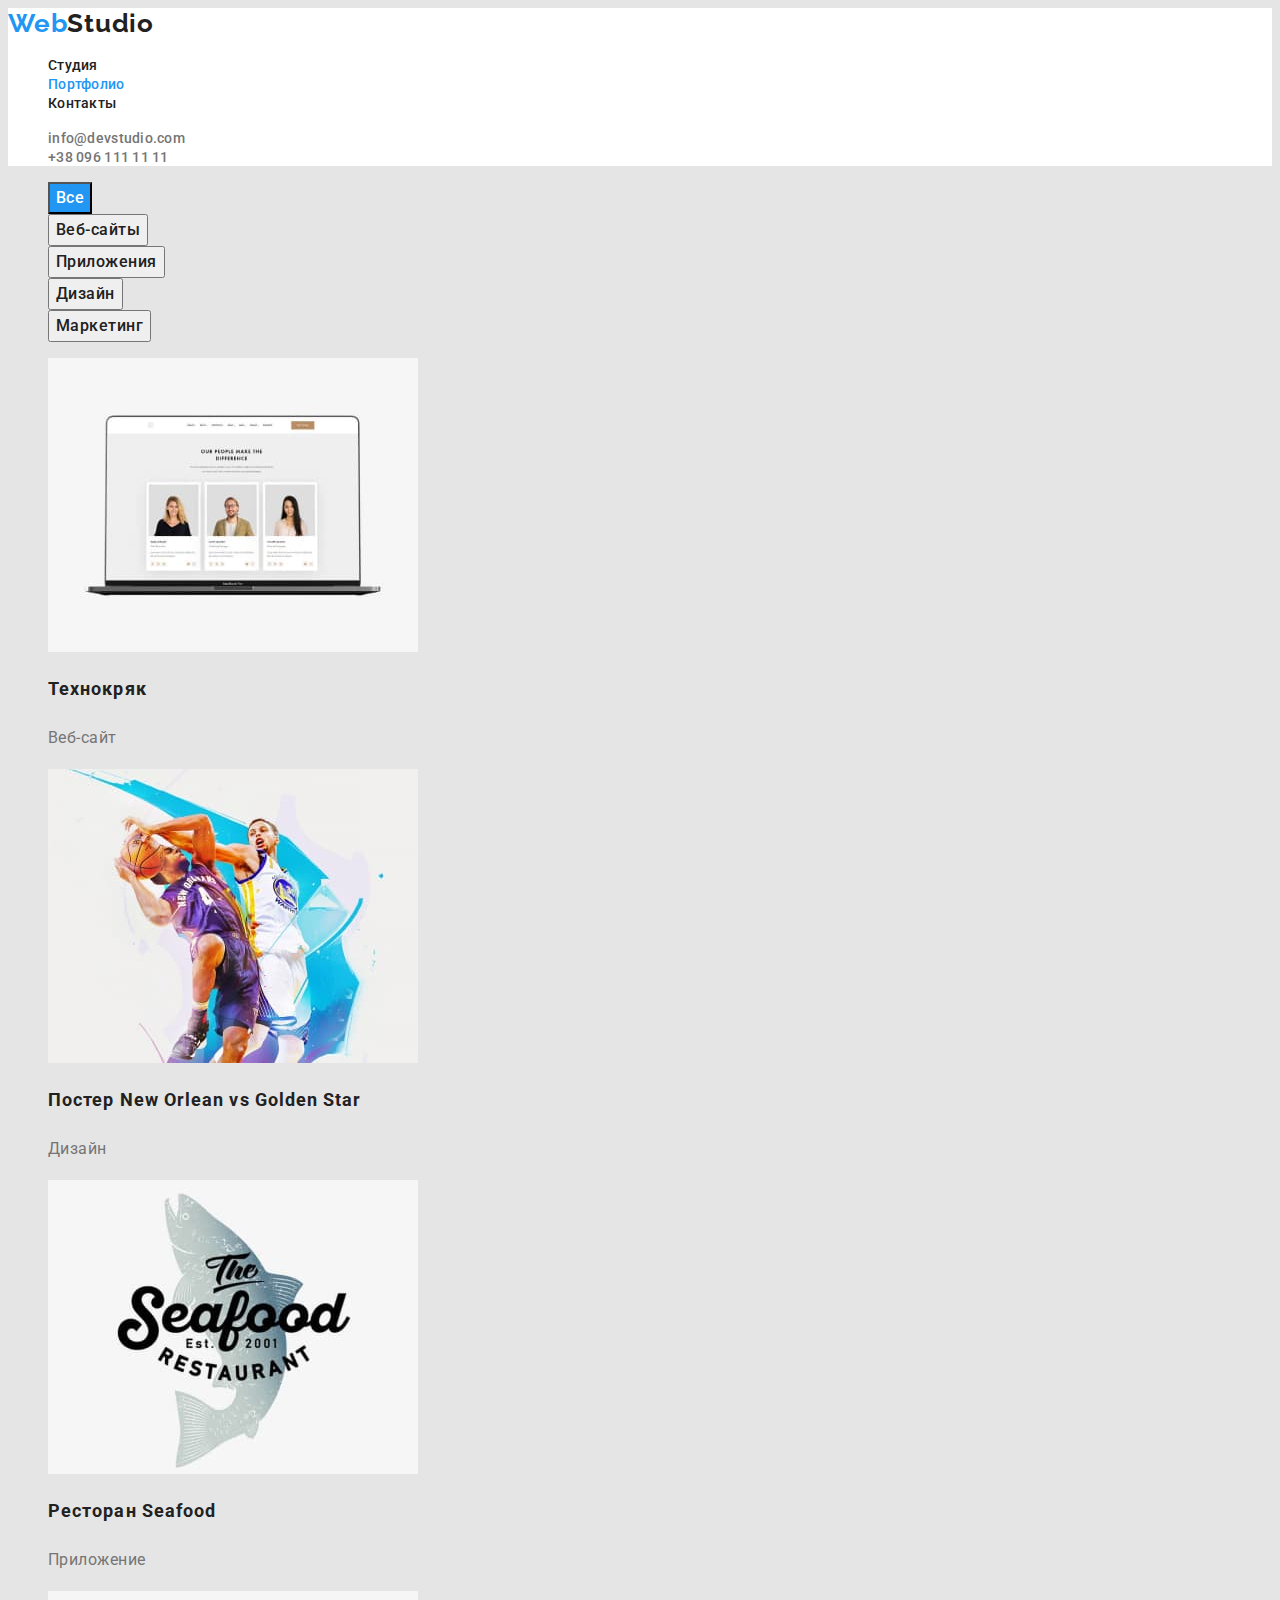
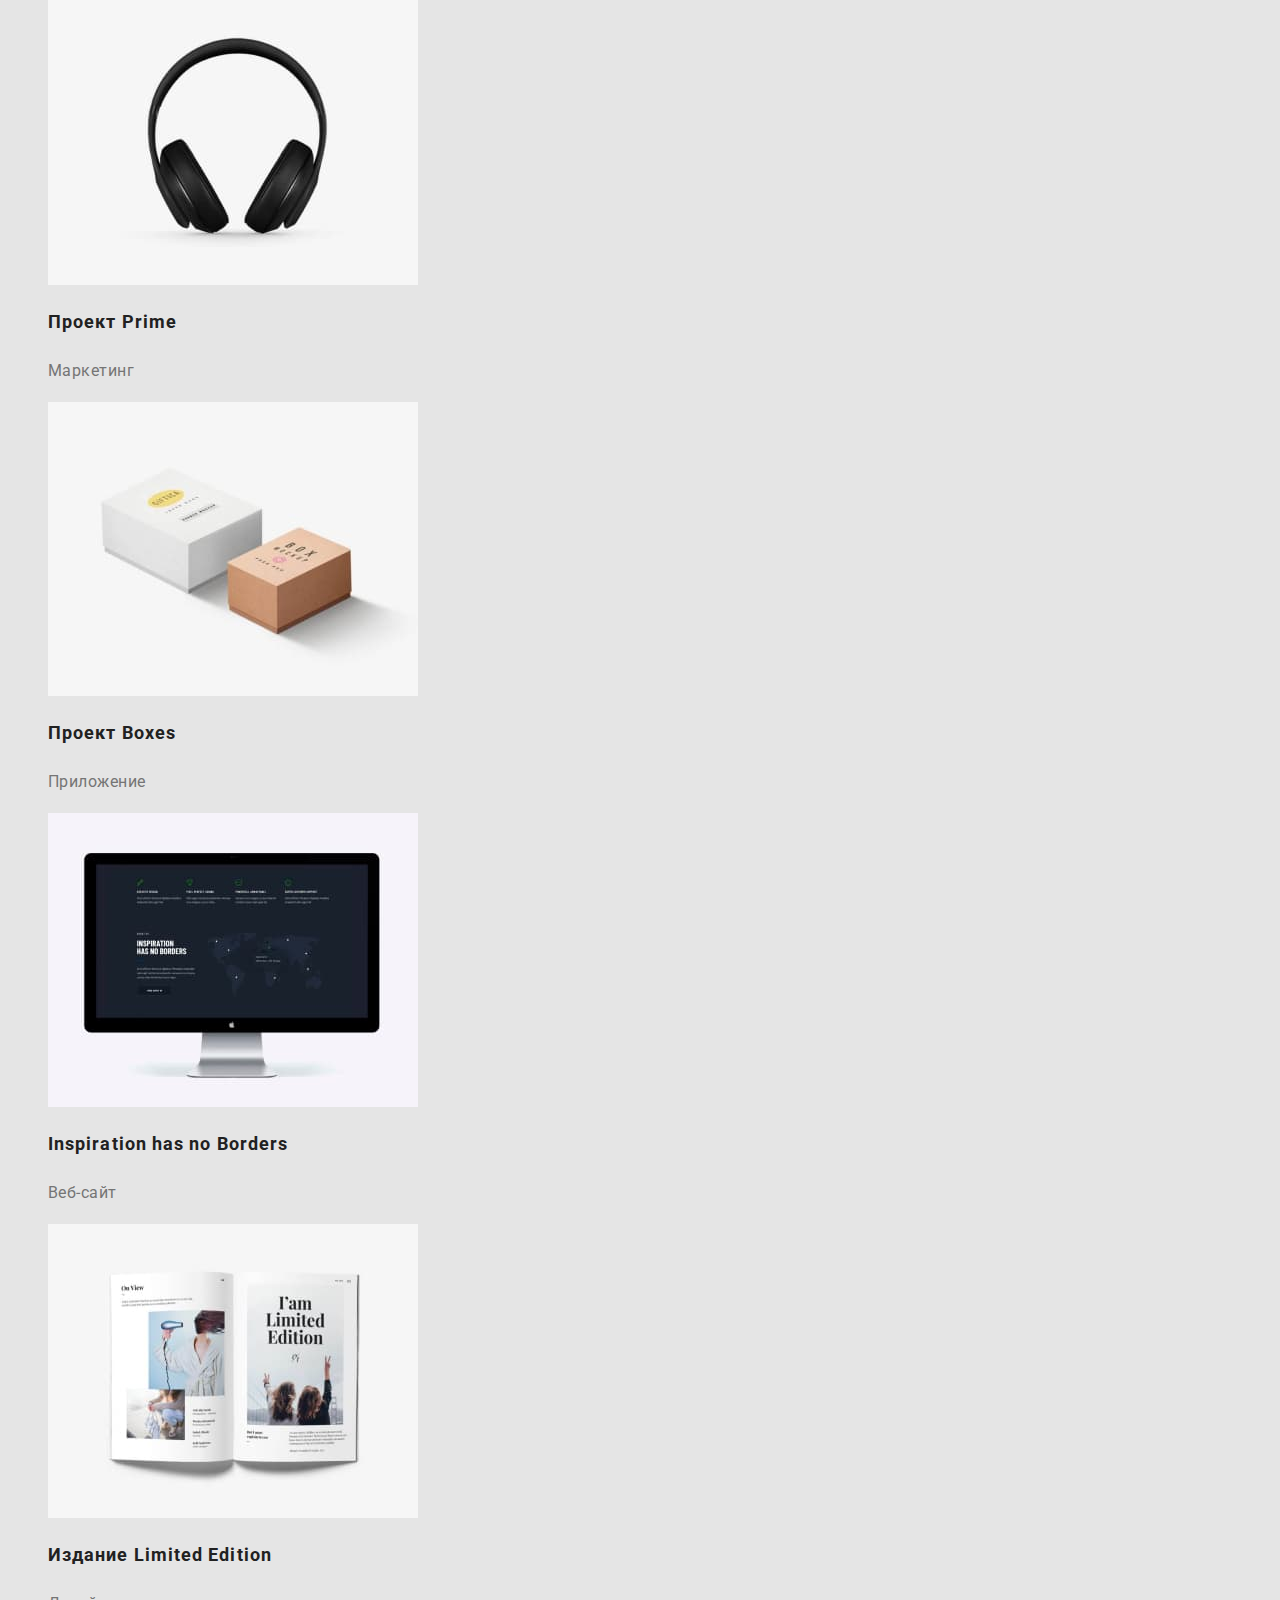
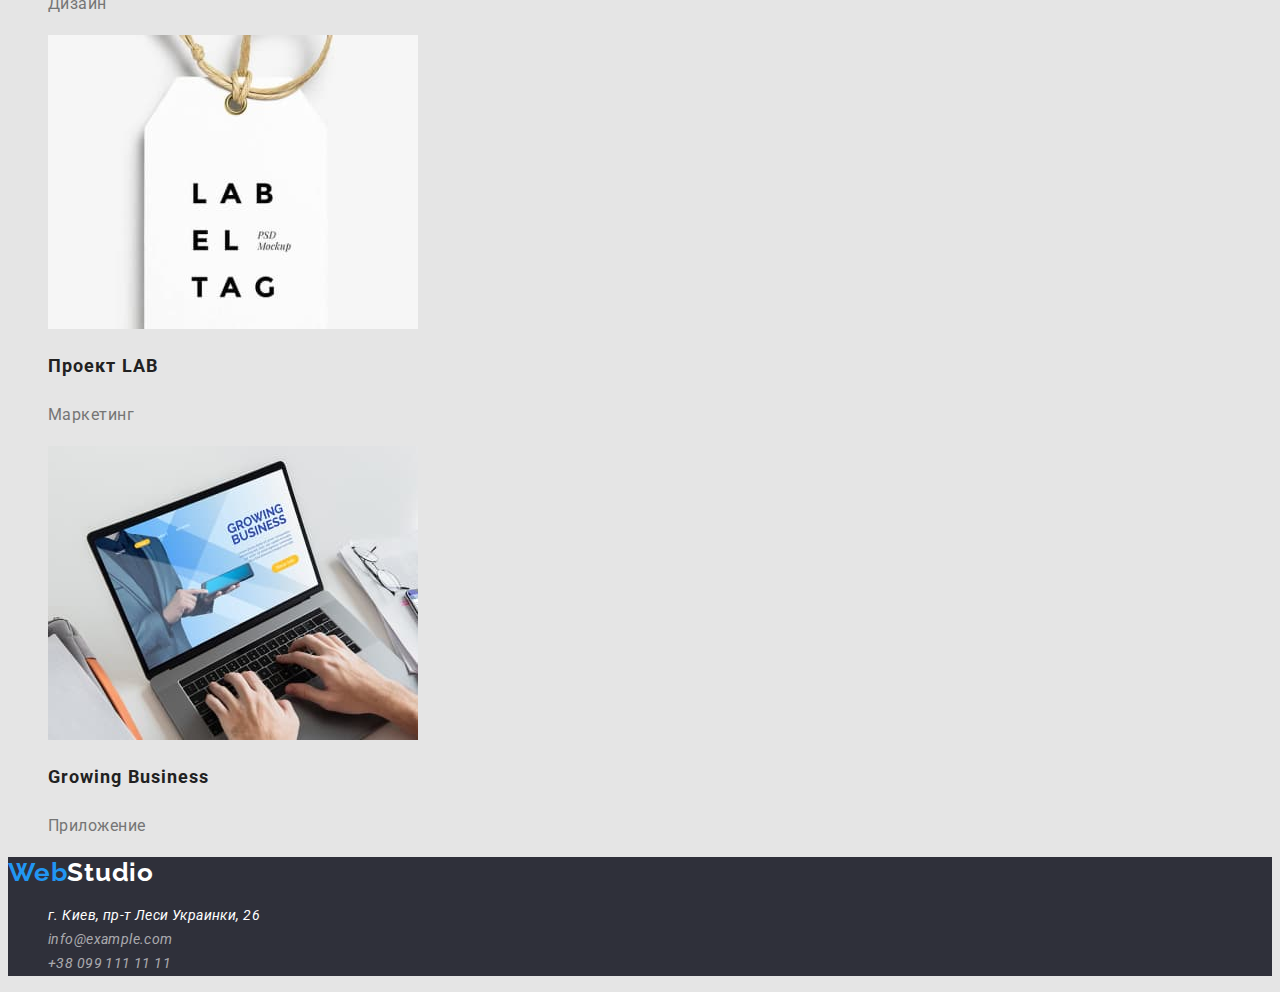
==== portfolio.html @ dfc26072 "ready file" ====
<!DOCTYPE html>
<html lang="ru">
  <head>
    <meta charset="UTF-8" />
    <meta http-equiv="X-UA-Compatible" content="IE=edge" />
    <meta name="viewport" content="width=device-width, initial-scale=1.0" />
    <link rel="preconnect" href="https://fonts.googleapis.com" />
    <link rel="preconnect" href="https://fonts.gstatic.com" crossorigin />
    <link
      href="https://fonts.googleapis.com/css2?family=Raleway:wght@700&family=Roboto:wght@400;500;700;900&display=swap"
      rel="stylesheet"
    />
    <title>Студия</title>
    <link rel="stylesheet" href="./css/styles.css" />
  </head>
  <body>
    <header class="header">
      <a href="" lang="en" class="logo"
        >Web<span class="logo-span">Studio</span></a
      >
      <nav class="header-nav">
        <ul class="header-list">
          <li><a href="./index.html" class="header-link">Студия</a></li>
          <li>
            <a href="./portfolio.html" class="header-link current">Портфолио</a>
          </li>
          <li>
            <a href="" class="header-link">Контакты</a>
          </li>
        </ul>
      </nav>
      <ul class="contacts">
        <li>
          <a href="mailto:info@devstudio.com" class="contact-link"
            >info@devstudio.com</a
          >
        </li>
        <li>
          <a href="tel:+380961111111" class="contact-link">+38 096 111 11 11</a>
        </li>
      </ul>
    </header>
    <main>
      <section class="portfolio">
        <h1 class="visually-hidden">Портфолио</h1>
        <ul class="portfolio-nav">
          <li><button type="button" class="button active">Все</button></li>
          <li><button type="button" class="button">Веб-сайты</button></li>
          <li><button type="button" class="button">Приложения</button></li>
          <li><button type="button" class="button">Дизайн</button></li>
          <li><button type="button" class="button">Маркетинг</button></li>
        </ul>
        <ul class="portfolio-list">
          <li>
            <img src="./images/techno.jpg" alt="техно" width="370" />
            <h2 class="portfolio-title">Технокряк</h2>
            <p class="portfolio-text">Веб-сайт</p>
          </li>
          <li>
            <img src="./images/star.jpg" alt="дизайн" width="370" />
            <h2 class="portfolio-title">Постер New Orlean vs Golden Star</h2>
            <p class="portfolio-text">Дизайн</p>
          </li>
          <li>
            <img src="./images/restaurant.jpg" alt="ресторан" width="370" />
            <h2 class="portfolio-title">Ресторан Seafood</h2>
            <p class="portfolio-text">Приложение</p>
          </li>
          <li>
            <img src="./images/marketing.jpg" alt="маркетинг" width="370" />
            <h2 class="portfolio-title">Проект Prime</h2>
            <p class="portfolio-text">Маркетинг</p>
          </li>
          <li>
            <img src="./images/application.jpg" alt="приложение" width="370" />
            <h2 class="portfolio-title">Проект Boxes</h2>
            <p class="portfolio-text">Приложение</p>
          </li>
          <li>
            <img src="./images/site.jpg" alt="сайт" width="370" />
            <h2 class="portfolio-title">Inspiration has no Borders</h2>
            <p class="portfolio-text">Веб-сайт</p>
          </li>
          <li>
            <img src="./images/design.jpg" alt="дизайн" width="370" />
            <h2 class="portfolio-title">Издание Limited Edition</h2>
            <p class="portfolio-text">Дизайн</p>
          </li>
          <li>
            <img src="./images/marketing2.jpg" alt="маркетинг2" width="370" />
            <h2 class="portfolio-title">Проект LAB</h2>
            <p class="portfolio-text">Маркетинг</p>
          </li>
          <li>
            <img
              src="./images/application2.jpg"
              alt="приложение2"
              width="370"
            />
            <h2 class="portfolio-title">Growing Business</h2>
            <p class="portfolio-text">Приложение</p>
          </li>
        </ul>
      </section>
    </main>

    <footer class="footer">
      <a href="" lang="en" class="logo"
        >Web<span class="logo-span-footer">Studio</span></a
      >
      <address>
        <ul class="address">
          <li>
            <a
              href="https://www.google.com.ua/maps/place/%D0%B1%D1%83%D0%BB.+%D0%9B%D0%B5%D1%81%D0%B8+%D0%A3%D0%BA%D1%80%D0%B0%D0%B8%D0%BD%D0%BA%D0%B8,+%D0%9A%D0%B8%D0%B5%D0%B2,+02000/@50.4296971,30.5343957,17z/data=!3m1!4b1!4m5!3m4!1s0x40d4cf0fa5f3c469:0xeabdd2dc20bc4a10!8m2!3d50.4296937!4d30.5365844?hl=ru"
              target="_blank"
              rel="noopener nofollov norefferer"
              class="address-place"
              >г. Киев, пр-т Леси Украинки, 26</a
            >
          </li>
          <li>
            <a href="mailto:info@example.com" class="address-mail"
              >info@example.com</a
            >
          </li>
          <li>
            <a href="tel:+380991111111" class="address-tel"
              >+38 099 111 11 11</a
            >
          </li>
        </ul>
      </address>
    </footer>
  </body>
</html>
---- css/styles.css ----
:root {
  --main-button-color: #ffffff;
  --second-button-color: #2196f3;
  --main-title-color: #212121;
  --second-title-color: #757575;
  --acent-color: #2196f3;
}

body {
  font-family: roboto, sans-serif;
  color: #212121;
  background-color: #e5e5e5;
}
ul {
  list-style: none;
}
a {
  text-decoration: none;
}

/* -------цвет основного текста #212121---- */
/* -----вторичный цвет текста #757575----*/
/* -----белый #FFFFFF----- */
/* ----акцент #2196F3----- */
/* вторичный цвет фона #F5F4FA---- */

/* -----------------header-------------------- */
.logo {
  color: #2196f3;
  font-family: raleway, sans-serif;
  font-weight: 700;
  font-size: 26px;
  line-height: 1.19;
  letter-spacing: 0.03em;
}
.logo-span {
  color: #212121;
}

.header {
  background-color: #ffffff;
}

.header-link {
  color: #212121;
}
.header-link.current {
  color: var(--acent-color);
}
.header-link {
  font-weight: 500;
  font-size: 14px;
  line-height: 1.14;
  letter-spacing: 0.02em;
}
.header-link:hover,
.header-link:focus {
  color: var(--acent-color);
}
.contact-link {
  color: #757575;
}
.contact-link {
  font-weight: 500;
  font-size: 14px;
  line-height: 1.14;
  letter-spacing: 0.02em;
  color: #757575;
}
.contact-link.current {
  color: var(--acent-color);
}
.contact-link:hover,
.contact-link:focus {
  color: var(--acent-color);
}

/* ---------decision--------- */
.decision {
  background-color: #2f303a;
}
.decision-title {
  font-weight: 900;
  font-size: 44px;
  line-height: 1.36;
  text-align: center;
  letter-spacing: 0.06em;
  text-transform: uppercase;
  color: #ffffff;
}

.button {
  color: #212121;
}
.decision .button {
  font-family: inherit;
  font-weight: 700;
  font-size: 16px;
  line-height: 1.88;
  display: flex;
  align-items: center;
  text-align: center;
  letter-spacing: 0.06em;
}
.button.current {
  color: var(--main-button-color);
  background-color: var(--second-button-color);
}
.button.current:hover,
.button.current:focus {
  color: var(--second-button-color);
  background-color: var(--main-button-color);
}
*/

/* -------------advantages------------ */
.advantages {
  background-color: #e5e5e5;
}
.visually-hidden {
  position: absolute;
  width: 1px;
  height: 1px;
  margin: -1px;
  border: 0;
  padding: 0;
  white-space: nowrap;
  clip-path: inset(100%);
  clip: rect(0 0 0 0);
  overflow: hidden;
}
.advantages-title {
  font-weight: 700;
  font-size: 14px;
  line-height: 1.14;
  letter-spacing: 0.03em;
  text-transform: uppercase;
  color: var(--main-title-color);
}
.advantages-text {
  font-size: 14px;
  line-height: 1.71;
  letter-spacing: 0.03em;
  color: var(--second-title-color);
}
/* ------ work------------------------*/
.work {
  background-color: #e5e5e5;
}
.work-title {
  font-weight: 700;
  font-size: 36px;
  line-height: 1.17;
  text-align: center;
  letter-spacing: 0.03em;
  color: var(--main-title-color);
}

/* ---------------comand------------ */
.comand {
  background-color: #f5f4fa;
}
.comand-title {
  font-weight: 700;
  font-size: 36px;
  line-height: 1.17;
  text-align: center;
  letter-spacing: 0.03em;
  color: var(--main-title-color);
}
.comand-name {
  font-weight: 500;
  font-size: 16px;
  line-height: 1.19;
  text-align: center;
  letter-spacing: 0.03em;
  color: var(--main-title-color);
}
.comand-title-speciality {
  font-size: 16px;
  line-height: 1.19;
  text-align: center;
  letter-spacing: 0.03em;
  color: var(--second-title-color);
}

/* ------------footer--------------------- */
.footer {
  background-color: #2f303a;
}
.logo-span-footer {
  color: #ffffff;
}
.address-place {
  font-weight: 400;
  font-size: 14px;
  line-height: 1.71;
  letter-spacing: 0.03em;
  color: #ffffff;
}
.address-mail {
  font-weight: 400;
  font-size: 14px;
  line-height: 1.71;
  letter-spacing: 0.03em;
  color: rgba(255, 255, 255, 0.6);
}
.address-tel {
  font-weight: 400;
  font-size: 14px;
  line-height: 1.71;
  letter-spacing: 0.03em;
  color: rgba(255, 255, 255, 0.6);
}
.address-place:hover,
.address-place:focus {
  color: var(--acent-color);
}
.address-mail:hover,
.address-mail:focus {
  color: var(--acent-color);
}
.address-tel:hover,
.address-tel:focus {
  color: var(--acent-color);
}

/* -----------------Портфолио------------------------- */

/* --------------buttons------------------ */
.portfolio-nav .button {
  font-family: inherit;
  font-weight: 500;
  font-size: 16px;
  line-height: 1.63;
  letter-spacing: 0.03em;
  color: #212121;
}

.portfolio-nav .active {
  color: var(--main-button-color);
  background-color: var(--second-button-color);
}
.button:hover,
.button:focus {
  color: var(--main-button-color);
  background-color: var(--second-button-color);
}
/* ----------------portfolio---------------- */

.portfolio {
  background-color: #e5e5e5;
}

.portfolio-title {
  font-weight: 700;
  font-size: 18px;
  line-height: 2;
  letter-spacing: 0.06em;
  color: var(--main-title-color);
}

.portfolio-text {
  font-size: 16px;
  line-height: 1.88;
  letter-spacing: 0.03em;
  color: var(--second-title-color);
}
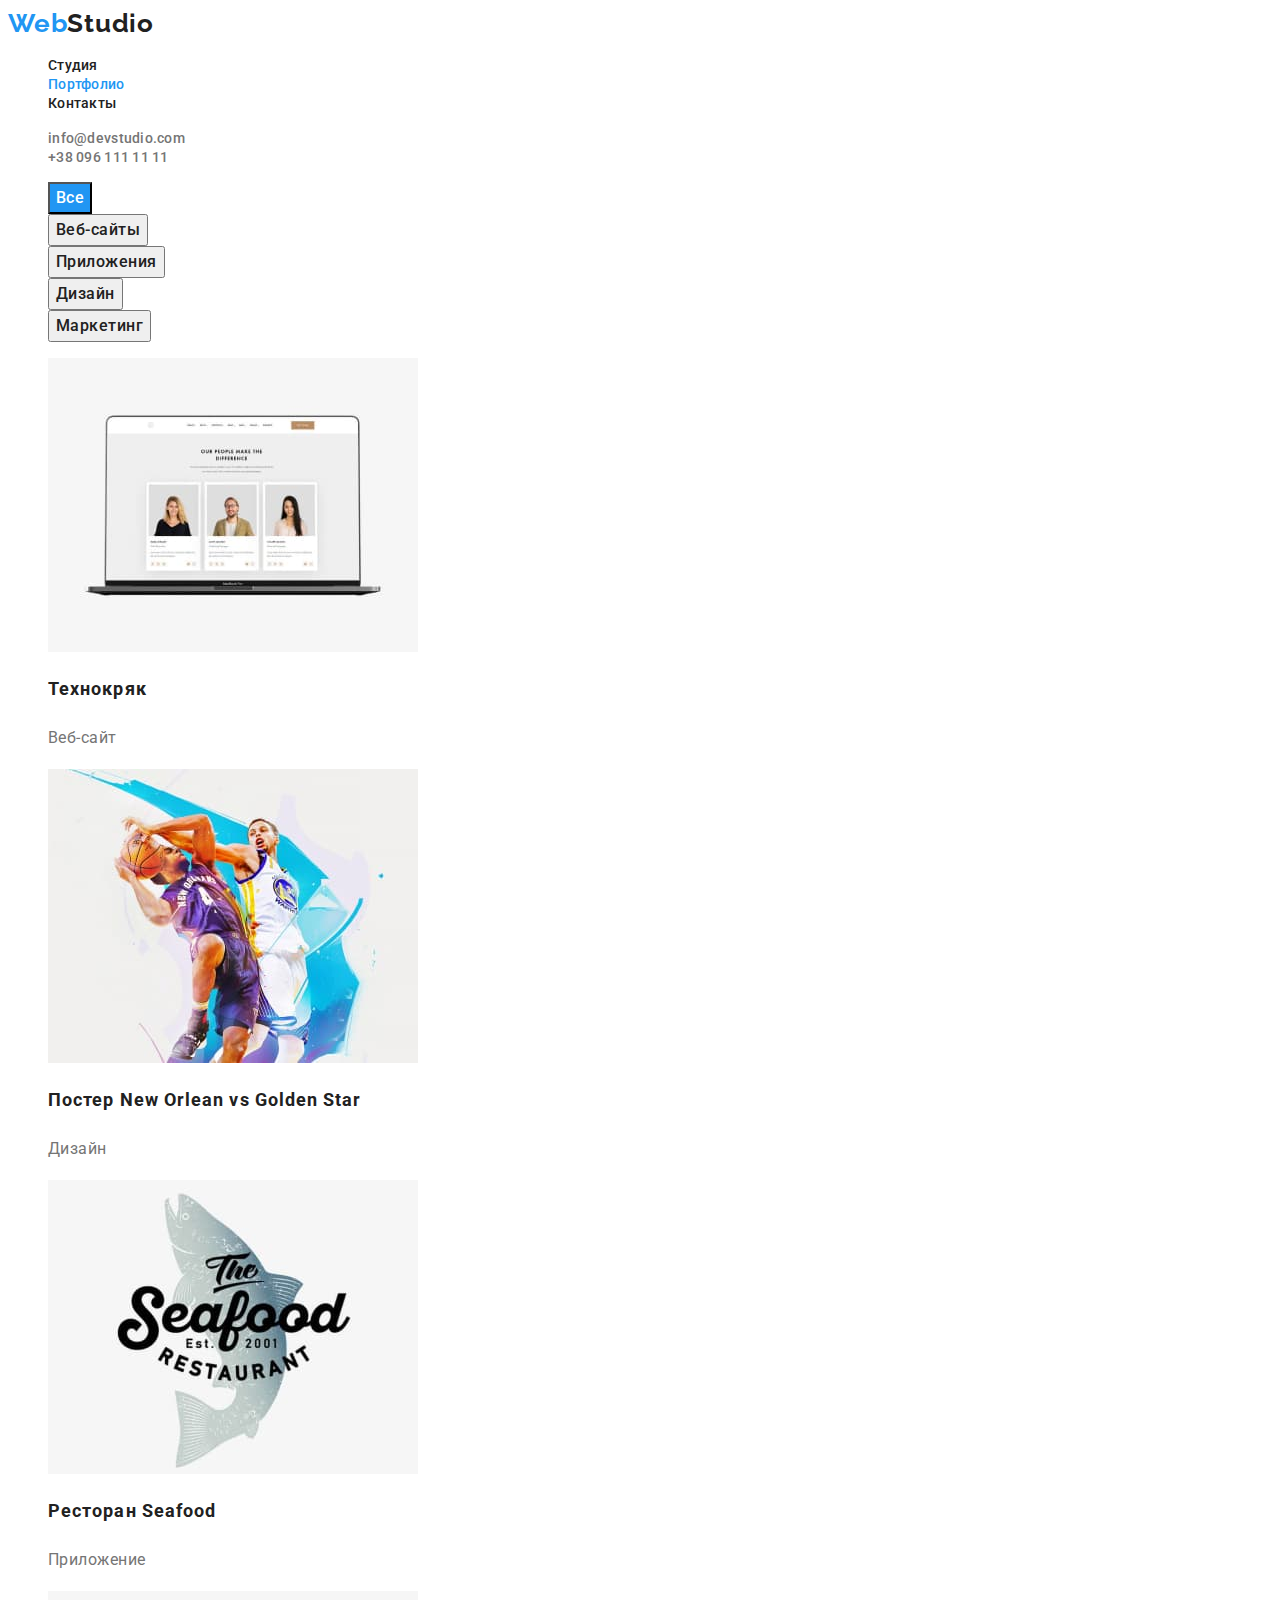
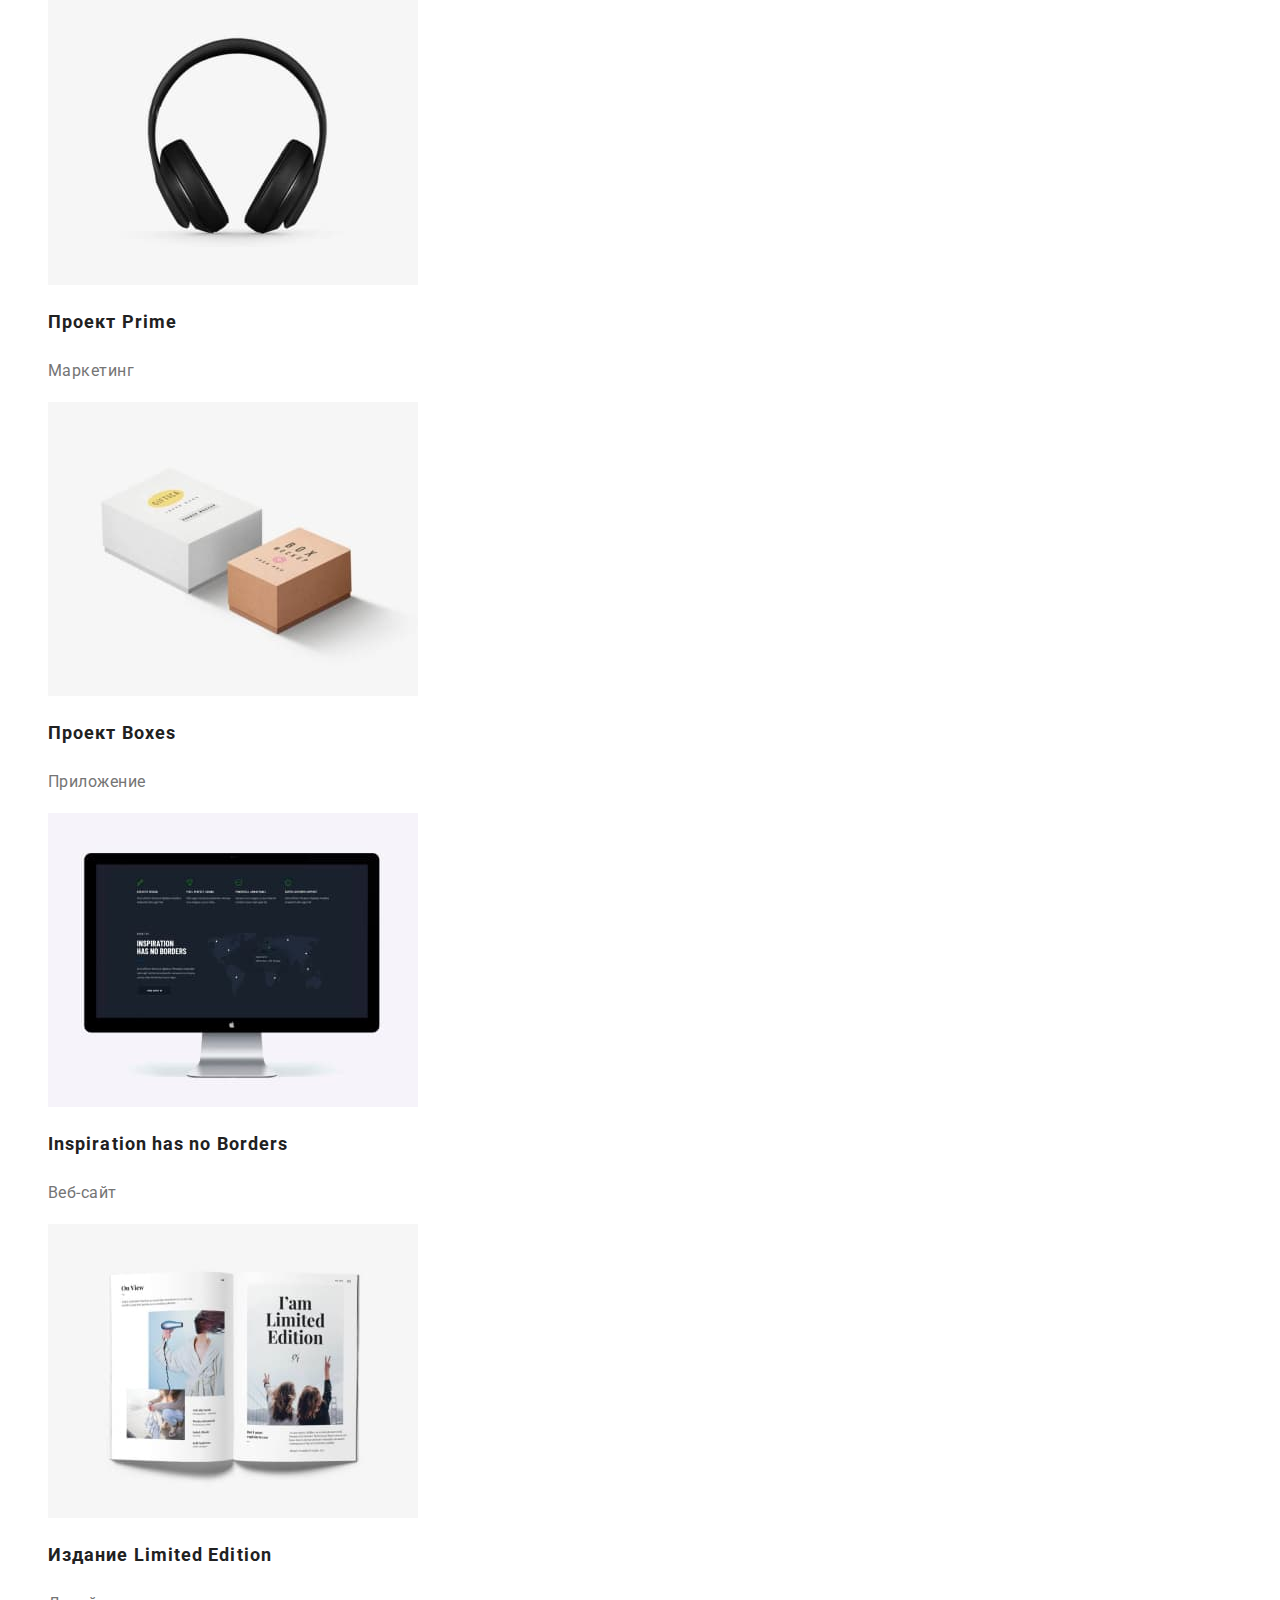
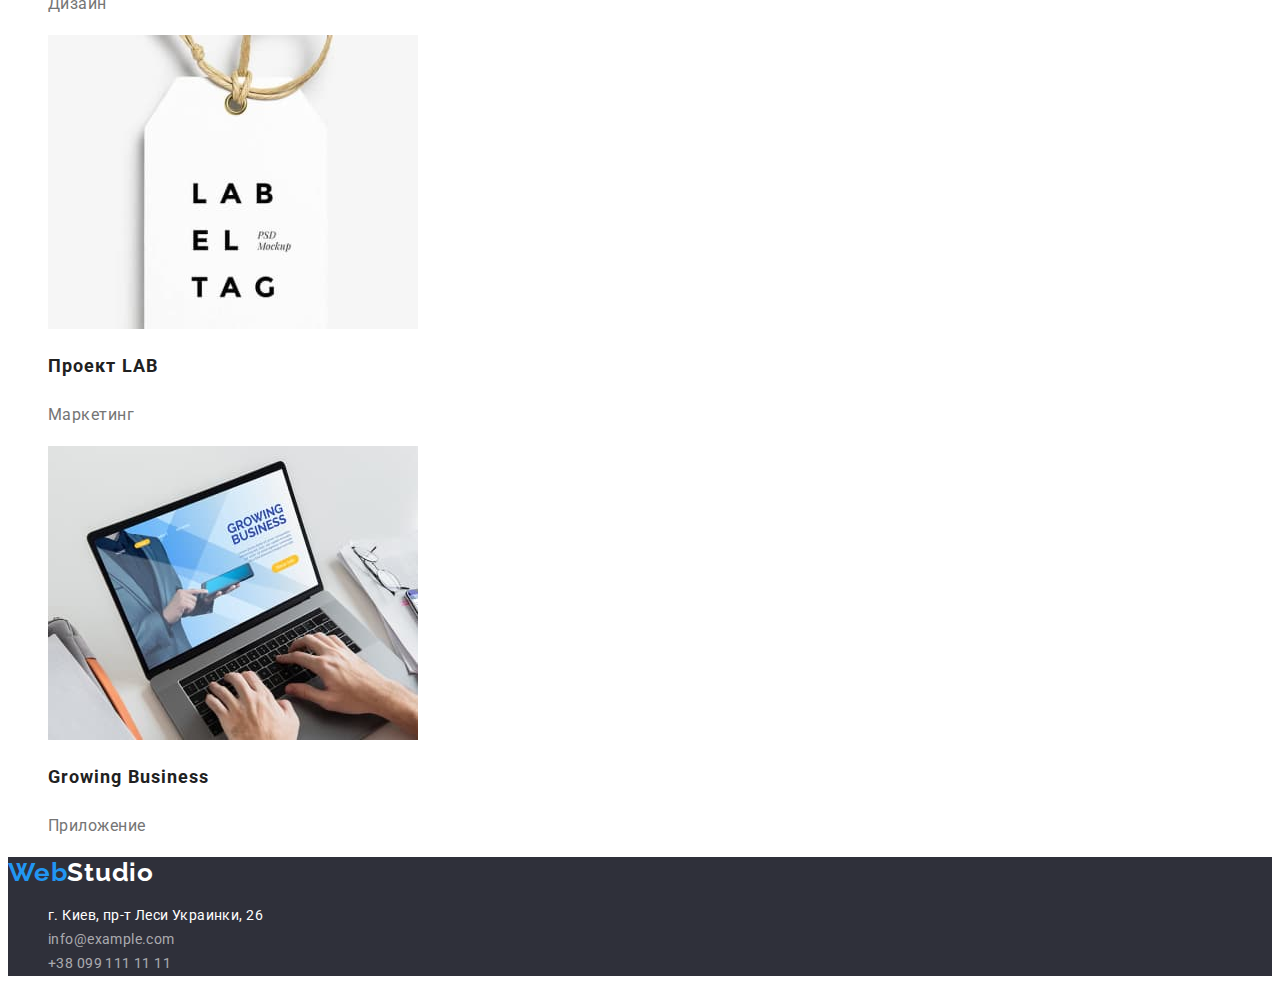
==== commit ab41a7bc: "fixed" ====
--- a/portfolio.html
+++ b/portfolio.html
@@ -15,42 +15,46 @@
   </head>
   <body>
     <header class="header">
-      <a href="" lang="en" class="logo"
+      <a href="" lang="en" class="logo link"
         >Web<span class="logo-span">Studio</span></a
       >
       <nav class="header-nav">
-        <ul class="header-list">
-          <li><a href="./index.html" class="header-link">Студия</a></li>
+        <ul class="header-list list">
+          <li><a href="./index.html" class="header-link link">Студия</a></li>
           <li>
-            <a href="./portfolio.html" class="header-link current">Портфолио</a>
+            <a href="" class="header-link link current"
+              >Портфолио</a
+            >
           </li>
           <li>
-            <a href="" class="header-link">Контакты</a>
+            <a href="" class="header-link link">Контакты</a>
           </li>
         </ul>
       </nav>
-      <ul class="contacts">
+      <ul class="contacts list">
         <li>
-          <a href="mailto:info@devstudio.com" class="contact-link"
+          <a href="mailto:info@devstudio.com" class="contact-link link current"
             >info@devstudio.com</a
           >
         </li>
         <li>
-          <a href="tel:+380961111111" class="contact-link">+38 096 111 11 11</a>
+          <a href="tel:+380961111111" class="contact-link link"
+            >+38 096 111 11 11</a
+          >
         </li>
       </ul>
     </header>
     <main>
       <section class="portfolio">
         <h1 class="visually-hidden">Портфолио</h1>
-        <ul class="portfolio-nav">
+        <ul class="portfolio-nav list">
           <li><button type="button" class="button active">Все</button></li>
           <li><button type="button" class="button">Веб-сайты</button></li>
           <li><button type="button" class="button">Приложения</button></li>
           <li><button type="button" class="button">Дизайн</button></li>
           <li><button type="button" class="button">Маркетинг</button></li>
         </ul>
-        <ul class="portfolio-list">
+        <ul class="portfolio-list list">
           <li>
             <img src="./images/techno.jpg" alt="техно" width="370" />
             <h2 class="portfolio-title">Технокряк</h2>
@@ -105,27 +109,27 @@
     </main>
 
     <footer class="footer">
-      <a href="" lang="en" class="logo"
+      <a href="" lang="en" class="logo link"
         >Web<span class="logo-span-footer">Studio</span></a
       >
-      <address>
-        <ul class="address">
+      <address class="address">
+        <ul class="address list">
           <li>
             <a
               href="https://www.google.com.ua/maps/place/%D0%B1%D1%83%D0%BB.+%D0%9B%D0%B5%D1%81%D0%B8+%D0%A3%D0%BA%D1%80%D0%B0%D0%B8%D0%BD%D0%BA%D0%B8,+%D0%9A%D0%B8%D0%B5%D0%B2,+02000/@50.4296971,30.5343957,17z/data=!3m1!4b1!4m5!3m4!1s0x40d4cf0fa5f3c469:0xeabdd2dc20bc4a10!8m2!3d50.4296937!4d30.5365844?hl=ru"
               target="_blank"
               rel="noopener nofollov norefferer"
-              class="address-place"
+              class="address-place link"
               >г. Киев, пр-т Леси Украинки, 26</a
             >
           </li>
           <li>
-            <a href="mailto:info@example.com" class="address-mail"
+            <a href="mailto:info@example.com" class="footer-link link"
               >info@example.com</a
             >
           </li>
           <li>
-            <a href="tel:+380991111111" class="address-tel"
+            <a href="tel:+380991111111" class="footer-link link"
               >+38 099 111 11 11</a
             >
           </li>
--- a/css/styles.css
+++ b/css/styles.css
@@ -4,20 +4,23 @@
   --main-title-color: #212121;
   --second-title-color: #757575;
   --acent-color: #2196f3;
+  --white-color:#ffffff;
+  --acent-button-color:#188ce8;
+  --secong-bacground-color:#2f303a;
 }
 
 body {
-  font-family: roboto, sans-serif;
-  color: #212121;
-  background-color: #e5e5e5;
-}
-ul {
+  font-family: Roboto, sans-serif;
+  color: var(--main-title-color);
+  background-color: var(--white-color);
+}
+.list {
   list-style: none;
 }
-a {
+.link {
   text-decoration: none;
 }
-
+ /* ----white-color:#ffffff-------- */
 /* -------цвет основного текста #212121---- */
 /* -----вторичный цвет текста #757575----*/
 /* -----белый #FFFFFF----- */
@@ -25,26 +28,25 @@
 /* вторичный цвет фона #F5F4FA---- */
 
 /* -----------------header-------------------- */
-.logo {
-  color: #2196f3;
-  font-family: raleway, sans-serif;
+.logo{
+  color: var(--acent-color);
+  font-family: Raleway, sans-serif;
   font-weight: 700;
   font-size: 26px;
   line-height: 1.19;
   letter-spacing: 0.03em;
 }
 .logo-span {
-  color: #212121;
-}
-
-.header {
-  background-color: #ffffff;
+  color: var(--main-title-color)}
+
+.header{
+  background-color:var(--white-color);
 }
 
 .header-link {
-  color: #212121;
-}
-.header-link.current {
+  color: var(--main-title-color);
+}
+.current {
   color: var(--acent-color);
 }
 .header-link {
@@ -58,17 +60,14 @@
   color: var(--acent-color);
 }
 .contact-link {
-  color: #757575;
+  color: var(--second-title-color)
 }
 .contact-link {
   font-weight: 500;
   font-size: 14px;
   line-height: 1.14;
   letter-spacing: 0.02em;
-  color: #757575;
-}
-.contact-link.current {
-  color: var(--acent-color);
+  color: var(--second-title-color)
 }
 .contact-link:hover,
 .contact-link:focus {
@@ -77,7 +76,7 @@
 
 /* ---------decision--------- */
 .decision {
-  background-color: #2f303a;
+  background-color: var(--secong-bacground-color)
 }
 .decision-title {
   font-weight: 900;
@@ -86,11 +85,11 @@
   text-align: center;
   letter-spacing: 0.06em;
   text-transform: uppercase;
-  color: #ffffff;
+  color: var(--white-color);
 }
 
 .button {
-  color: #212121;
+  color: var(--main-title-color);
 }
 .decision .button {
   font-family: inherit;
@@ -108,14 +107,13 @@
 }
 .button.current:hover,
 .button.current:focus {
-  color: var(--second-button-color);
-  background-color: var(--main-button-color);
-}
-*/
+  color: var(--main-button-color);
+  background-color: var(--acent-button-color)
+}
 
 /* -------------advantages------------ */
 .advantages {
-  background-color: #e5e5e5;
+  background-color: var(--white-color);
 }
 .visually-hidden {
   position: absolute;
@@ -145,7 +143,7 @@
 }
 /* ------ work------------------------*/
 .work {
-  background-color: #e5e5e5;
+  background-color: var(--white-color);
 }
 .work-title {
   font-weight: 700;
@@ -158,7 +156,7 @@
 
 /* ---------------comand------------ */
 .comand {
-  background-color: #f5f4fa;
+  background-color: var(--white-color);
 }
 .comand-title {
   font-weight: 700;
@@ -186,55 +184,46 @@
 
 /* ------------footer--------------------- */
 .footer {
-  background-color: #2f303a;
+  background-color: var(--secong-bacground-color);
 }
 .logo-span-footer {
-  color: #ffffff;
+  color: var(--white-color);
 }
 .address-place {
+  font-style: normal;
   font-weight: 400;
   font-size: 14px;
   line-height: 1.71;
   letter-spacing: 0.03em;
-  color: #ffffff;
-}
-.address-mail {
+  color: var(--white-color);
+}
+.footer-link {
+  font-style: normal;
   font-weight: 400;
   font-size: 14px;
   line-height: 1.71;
   letter-spacing: 0.03em;
   color: rgba(255, 255, 255, 0.6);
 }
-.address-tel {
-  font-weight: 400;
-  font-size: 14px;
-  line-height: 1.71;
-  letter-spacing: 0.03em;
-  color: rgba(255, 255, 255, 0.6);
-}
+
 .address-place:hover,
-.address-place:focus {
-  color: var(--acent-color);
-}
-.address-mail:hover,
-.address-mail:focus {
-  color: var(--acent-color);
-}
-.address-tel:hover,
-.address-tel:focus {
+.address-place:focus,
+.footer-link:hover,
+.footer-link:focus {
   color: var(--acent-color);
 }
 
 /* -----------------Портфолио------------------------- */
 
 /* --------------buttons------------------ */
+
 .portfolio-nav .button {
   font-family: inherit;
   font-weight: 500;
   font-size: 16px;
   line-height: 1.63;
   letter-spacing: 0.03em;
-  color: #212121;
+  color: var(--main-title-color);
 }
 
 .portfolio-nav .active {
@@ -249,7 +238,7 @@
 /* ----------------portfolio---------------- */
 
 .portfolio {
-  background-color: #e5e5e5;
+  background-color: var(--white-color);
 }
 
 .portfolio-title {
